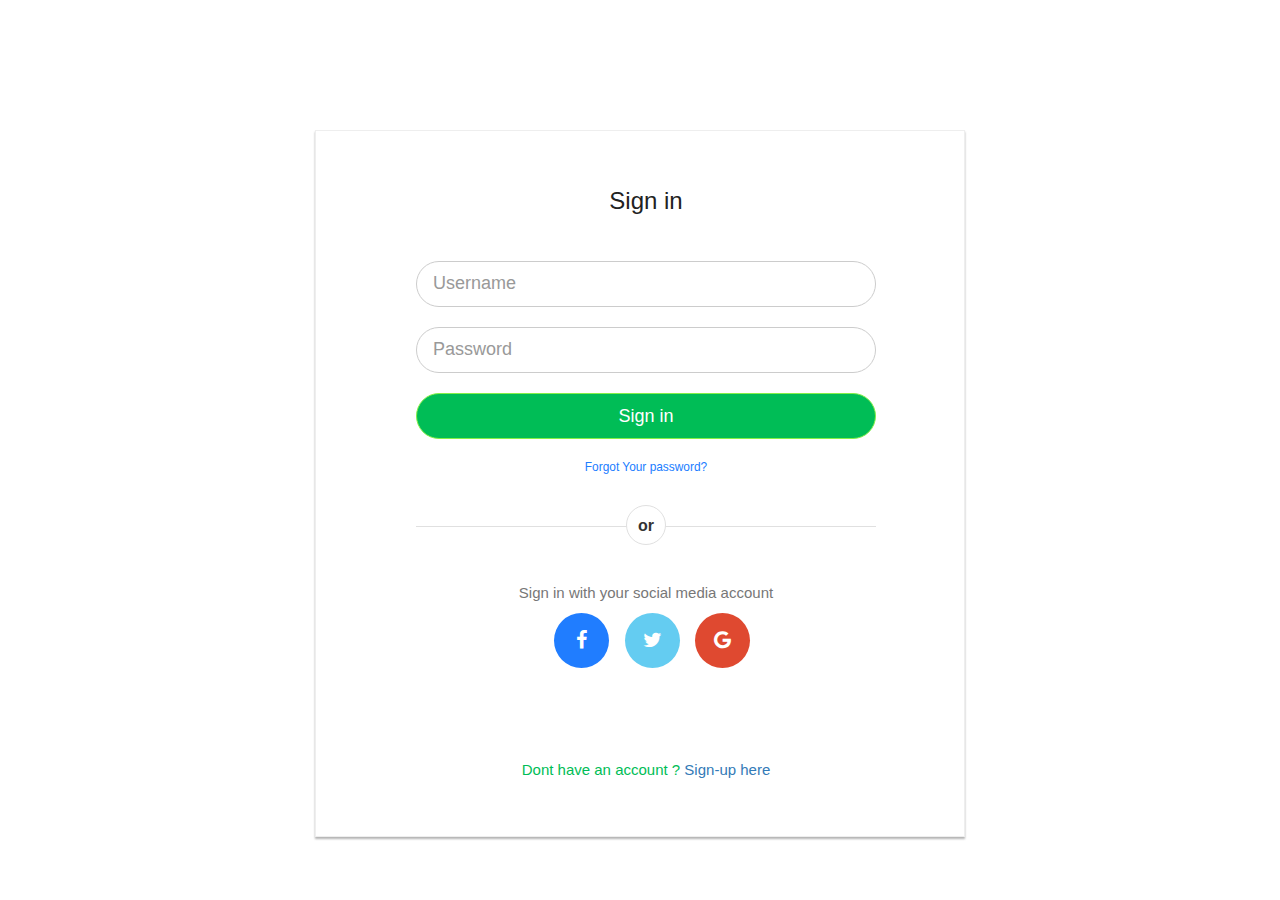
==== index.html @ 18c5df55 "updated login/sign-in page" ====
<!DOCTYPE html>
  <head>
    <title>Task-remainder</title>
    <link rel="icon" type="image/x-icon" href="./assets/favicon.ico" />
    <meta charset="utf-8" />
    <meta name="viewport" content="width=device-width, initial-scale=1" />
    <link href="https://fonts.googleapis.com/css?family=Roboto|Varela+Round" rel="stylesheet">
    <link rel="stylesheet" href="https://maxcdn.bootstrapcdn.com/bootstrap/3.3.7/css/bootstrap.min.css">
    <link rel="stylesheet" href="https://maxcdn.bootstrapcdn.com/font-awesome/4.7.0/css/font-awesome.min.css">
    <link rel="stylesheet" href="signin.css">
   



  </head>

   <body class="background">
    <div class="signup-form-main">

        <section class="signup">
           
            <div class="container">
                <div class="signup-content">
                    <form action="#" method="post">
                        <h2>Sign in</h2>
                       
                
                        <div class="form-group">
                            <input type="text" class="form-control input-lg" name="username" placeholder="Username" required="required">
                        </div>
                        <div class="form-group">
                            <input type="password" class="form-control input-lg" name="password" placeholder="Password" required="required">
                        </div>  
                        <div class="form-group">
                            <button type="submit" class="btn btn-success btn-lg btn-block signup-btn">Sign in</button>
                        </div>
                        <div class="text-center small"><a href="pwd-reset.html" class="links-color">Forgot Your password?</a></div>
                        <div class="or-seperator"><b>or</b></div>
                        <div class="social-btn text-center">
                            <p class="hint-text">Sign in with your social media account</p>
                            <a href="#" class="btn btn-primary btn-lg" title="Facebook"><i class="fa fa-facebook"></i></a>
                            <a href="#" class="btn btn-info btn-lg" title="Twitter"><i class="fa fa-twitter"></i></a>
                            <a href="#" class="btn btn-danger btn-lg" title="Google"><i class="fa fa-google"></i></a>
                        </div>
                
                    </form>   
                    <p class="signuphere">
                        Dont have an account ? <a href="signup-form.html" class="">Sign-up here</a>
                    </p>
                </div>
            </div>
        </section>

    </div>

    
  </body>
</html>
---- signin.css ----
.html,body{
  font-family: sans-serif !important;
}
.signup-form-main {
  width: 650px;
  margin: 0 auto;
  text-align: center;
  box-shadow: 0px 2px 2px rgb(0 0 0 / 30%);
  margin-top: 130px;
  border: 1px solid #eee;
}

.background {
  background-color: #fff !important;
}

.form-control {
  font-size: 16px;
  transition: all 0.4s;
  box-shadow: none;
}

.form-control:focus {
  border-color: #5cb85c;
}

.form-control, .btn {
  border-radius: 50px;
  outline: none !important;
}

.signin-form {
  width: 400px;
  margin: 0 auto;
  padding: 30px 0;
}

.signup-btn {
  text-align: center;
  border-color: #5cb85c;
  transition: all 0.4s;
}

.signup-btn:hover {
  background: #5cb85c;
  opacity: 0.8;
}

.or-seperator {
  margin: 50px 0 15px;
  text-align: center;
  border-top: 1px solid #e0e0e0;
}

.or-seperator b {
  padding: 0 10px;
  width: 40px;
  height: 40px;
  font-size: 16px;
  text-align: center;
  line-height: 40px;
  background: #fff;
  display: inline-block;
  border: 1px solid #e0e0e0;
  border-radius: 50%;
  position: relative;
  top: -22px;
  z-index: 1;
}

.social-btn .btn {
  color: #fff;
  margin: 10px 0 0 30px;
  font-size: 15px;
  width: 55px;
  height: 55px;
  line-height: 38px;
  border-radius: 50%;
  font-weight: normal;
  text-align: center;
  border: none;
  transition: all 0.4s;
}

.social-btn .btn:first-child {
  margin-left: 0;
}

.social-btn .btn:hover {
  opacity: 0.8;
}

.social-btn .btn-primary {
  background: #507cc0;
}

.social-btn .btn-info {
  background: #64ccf1;
}

.social-btn .btn-danger {
  background: #df4930;
}

.social-btn .btn i {
  font-size: 20px;
}

.btn-success {
  color: #fff;
  background-color: #00BD56;
  border-color: #85EF47;
}

.links-color {
  color: #207DFF !important;
}

.small, small {
  font-size: 85%;
  color: #207DFF;
}

.social-btn .btn {
  color: #fff;
  margin: 10px 0 0 12px;
  font-size: 15px;
  width: 55px;
  height: 55px;
  line-height: 38px;
  border-radius: 50%;
  font-weight: normal;
  text-align: center;
  border: none;
  transition: all 0.4s;
}

p {
  margin-bottom: 0px;
  font-size: 15px;
  color: #777;
}

h2 {
  line-height: 1.66;
  margin: 0;
  padding: 0;
  color: #222;
  font-family: sans-serif;
  font-size: 24px;
  text-align: center;
  margin-bottom: 40px;
  line-height: 1.66;
}

.container {
  width: 660px;
  position: relative;
  margin: 0 auto;
}

.signup-content {
  background: #fff;
  border-radius: 10px;
  -moz-border-radius: 10px;
  -webkit-border-radius: 10px;
  -o-border-radius: 10px;
  -ms-border-radius: 10px;
  padding: 50px 85px;
}

.form-group {
  overflow: hidden;
  margin-bottom: 20px;
}

.signuphere {
  color: #00BD56;
  ;
  font-weight: 500;
  text-align: center;
  margin-top: 91px;
  margin-bottom: 5px;
}

.signuphere-link {
  font-weight: 700;
  color: #207DFF;
}

/*signup-thankyou styles*/

.display-3 {
  color: #207DFF;
}

.lead {
  color: #207DFF;
}

.input-lg {
  height: 46px;
  padding: 10px 16px;
  font-size: 18px;
  line-height: 1.3333333;
  border-radius: 50px;
}

body{
  display: -ms-flexbox;
  display: -webkit-box;
  align-items: center;
  -webkit-box-pack: center;
  justify-content: center;
  background-color: #fff;
  
}
.card-title{ font-weight:300; }
.login-form{ 
  width:320px;
  margin:20px;
  font-family: sans-serif;
}
.sign-up{
  text-align:center;
  padding:20px 0 0;
  font-family: sans-serif;
}
/*pwd-reset styles*/
.form-control-sm {
  border-radius: 0px ;
  outline: none !important;
  font-family: sans-serif;
}
.btn-reset {
  border-radius: 0px ;
  outline: none !important;
  font-family: sans-serif;
}
.btn-primary {
  color: #fff;
  background-color: #207DFF !important;
  border-color:none !important;
}

@media screen and (max-width: 768px) {
  .container {
    width: calc(100% - 40px);
    max-width: 100%;
  }
}

@media screen and (max-width: 480px) {
  .signup-content {
    padding: 50px 25px;
  }
}
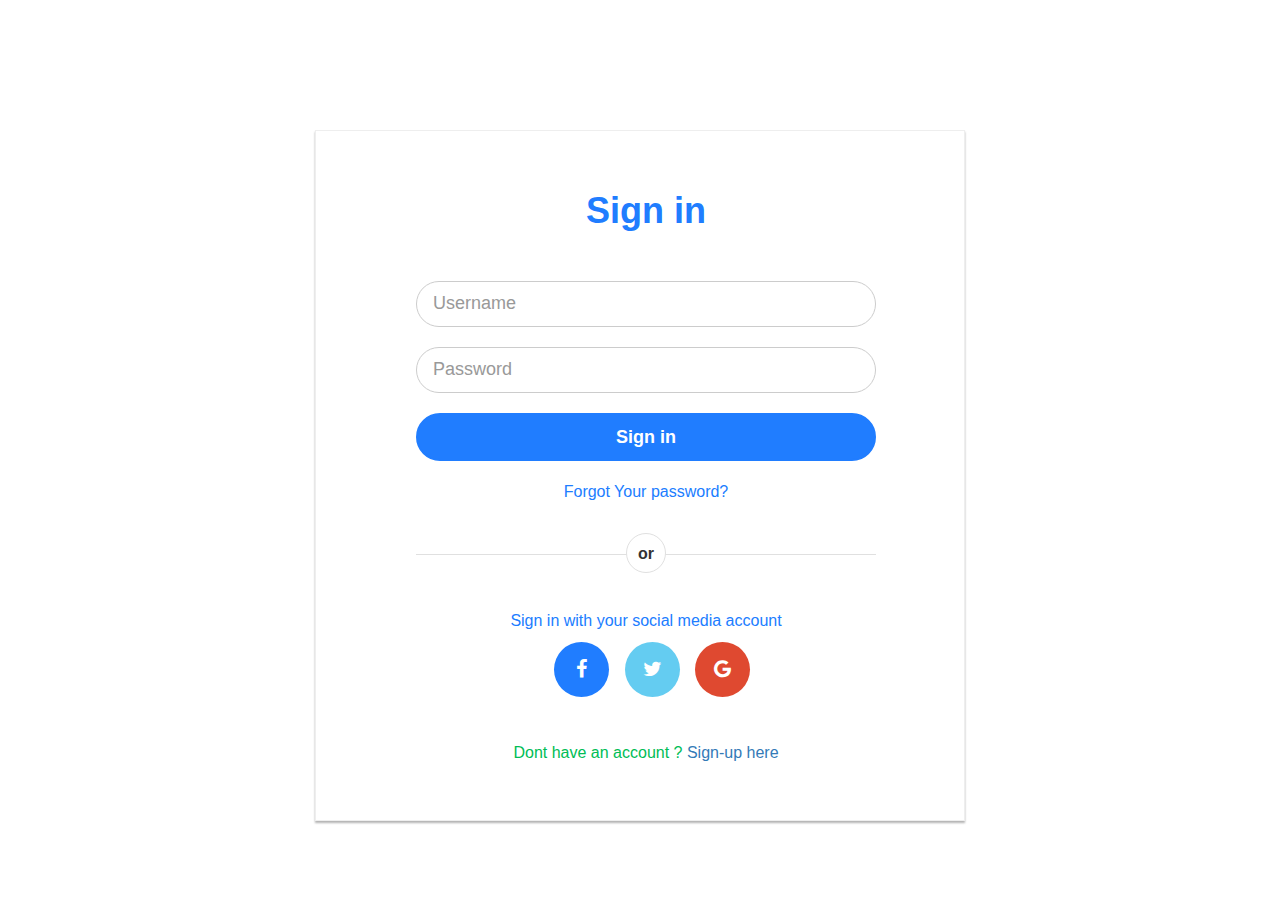
==== commit e20bf022: "project-updated" ====
--- a/index.html
+++ b/index.html
@@ -21,9 +21,8 @@
            
             <div class="container">
                 <div class="signup-content">
-                    <form action="#" method="post">
-                        <h2>Sign in</h2>
-                       
+                    <form action="agenda.html" method="post">
+                        <h1>Sign in</h1>                      
                 
                         <div class="form-group">
                             <input type="text" class="form-control input-lg" name="username" placeholder="Username" required="required">
@@ -32,9 +31,9 @@
                             <input type="password" class="form-control input-lg" name="password" placeholder="Password" required="required">
                         </div>  
                         <div class="form-group">
-                            <button type="submit" class="btn btn-success btn-lg btn-block signup-btn">Sign in</button>
+                            <button type="submit" class="btn btn-success btn-lg btn-block signin-btn">Sign in</button>
                         </div>
-                        <div class="text-center small"><a href="pwd-reset.html" class="links-color">Forgot Your password?</a></div>
+                        <div class="text-center small"><a href="pwd-reset.html" class="hint-text">Forgot Your password?</a></div>
                         <div class="or-seperator"><b>or</b></div>
                         <div class="social-btn text-center">
                             <p class="hint-text">Sign in with your social media account</p>
@@ -44,7 +43,7 @@
                         </div>
                 
                     </form>   
-                    <p class="signuphere">
+                    <p class="signuphere font-sans-serif">
                         Dont have an account ? <a href="signup-form.html" class="">Sign-up here</a>
                     </p>
                 </div>
--- a/signin.css
+++ b/signin.css
@@ -21,7 +21,7 @@
 }
 
 .form-control:focus {
-  border-color: #5cb85c;
+  border-color: #207DFF;
 }
 
 .form-control, .btn {
@@ -37,7 +37,7 @@
 
 .signup-btn {
   text-align: center;
-  border-color: #5cb85c;
+  border-color: #207DFF;
   transition: all 0.4s;
 }
 
@@ -141,18 +141,27 @@
   color: #777;
 }
 
-h2 {
+h1 {
   line-height: 1.66;
   margin: 0;
   padding: 0;
-  color: #222;
-  font-family: sans-serif;
-  font-size: 24px;
+  color: #207DFF;
+  font-family: sans-serif;
   text-align: center;
   margin-bottom: 40px;
   line-height: 1.66;
-}
-
+  font-weight: 700;
+}
+.hint-text{
+  color: #207DFF;
+  font-family: sans-serif;
+  font-size: 16px;
+  text-align: center;
+}
+.font-sans-serif{
+  font-family: sans-serif;
+  font-size: 16px;
+}
 .container {
   width: 660px;
   position: relative;
@@ -176,16 +185,33 @@
 
 .signuphere {
   color: #00BD56;
-  ;
-  font-weight: 500;
-  text-align: center;
-  margin-top: 91px;
+  
+  text-align: center;
+  margin-top: 45px;
   margin-bottom: 5px;
+  font-family: sans-serif;
+  font-size: 16px;
+  text-align: center;
 }
 
 .signuphere-link {
-  font-weight: 700;
-  color: #207DFF;
+
+  color: #207DFF;
+  font-family: sans-serif;
+  font-size: 16px;
+  text-align: center;
+  
+}
+.label-agree-term{
+  font-weight: 90;
+ 
+  font-family: sans-serif;
+
+}
+.term-service{
+  font-weight: 90;
+  color: #207dff;
+  font-family: sans-serif;
 }
 
 /*signup-thankyou styles*/
@@ -242,7 +268,27 @@
   background-color: #207DFF !important;
   border-color:none !important;
 }
-
+.signin-btn{
+  background-color: #207DFF;
+  color:#fff;  
+  border :2px solid #207DFF;  
+  font-family: sans-serif;
+  font-size: 18px;
+  font-weight: 700;
+  padding:10px;
+  border-radius: 25px;
+} 
+
+.signin-btn:hover{
+  background-color: #fff;
+  color:#207DFF;  
+  border :1px solid #207DFF;  
+  font-family: sans-serif;
+  font-size: 18px;
+  font-weight: 700;
+  padding:10px;
+  border-radius: 25px;
+} 
 @media screen and (max-width: 768px) {
   .container {
     width: calc(100% - 40px);
